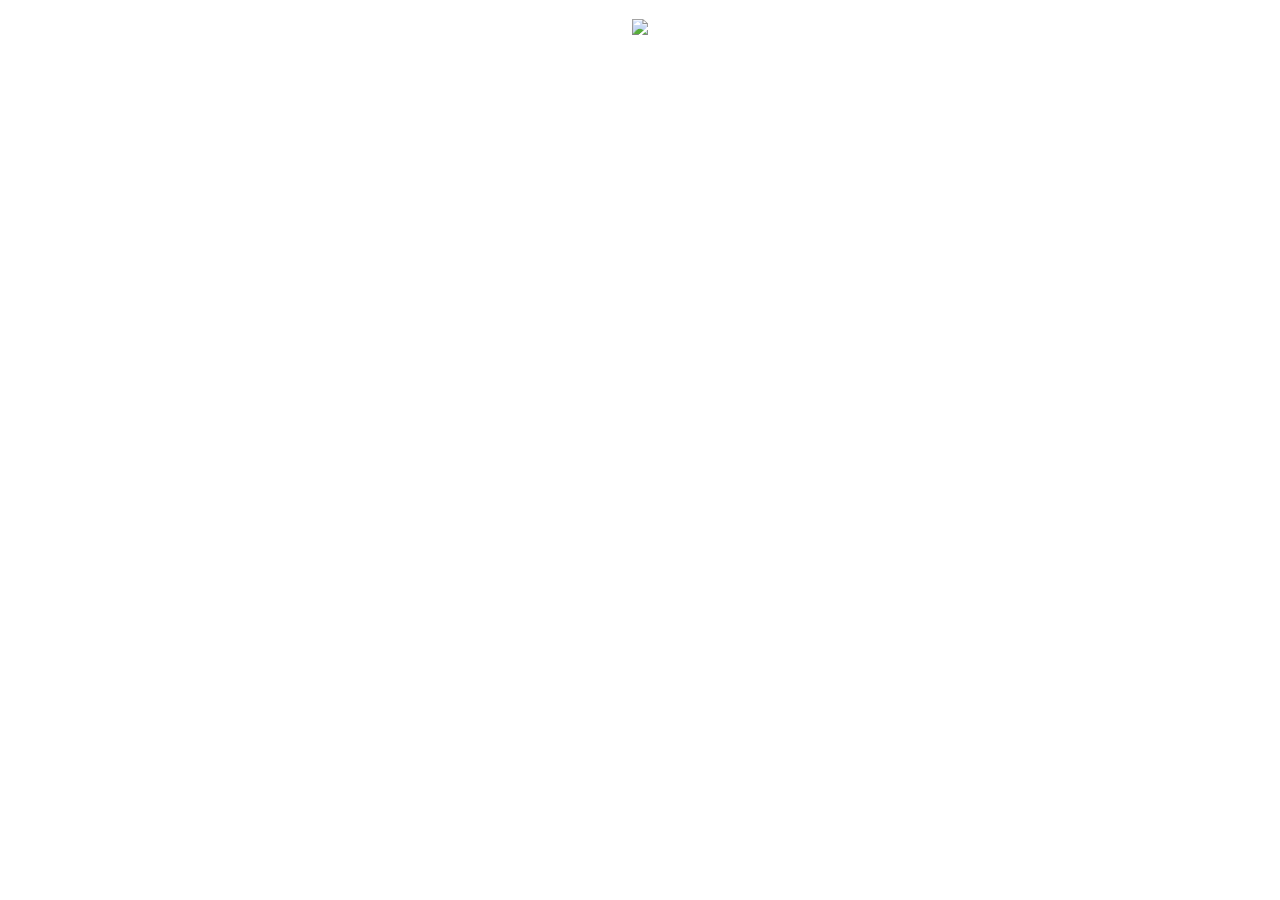
==== TO DO project/index.html @ 6129ac2f "12/27" ====
<!DOCTYPE html>
<html lang="en">
<head>
    <meta charset="UTF-8">
    <meta name="viewport" content="width=device-width, initial-scale=1.0">
    <link rel="stylesheet" href="./style.css">
    <title>Document</title>
</head>
<body>
    <script src="./script.js"></script>
    <div>
       <div class="image"> <img src="https://images.unsplash.com/photo-1469474968028-56623f02e42e?q=80&w=1174&auto=format&fit=crop&ixlib=rb-4.0.3&ixid=M3wxMjA3fDB8MHxwaG90by1wYWdlfHx8fGVufDB8fHx8fA%3D%3D"></div>
        <div class="box1">      
        </div>
        <div class="box2">          
        </div>
        <div class="box3">                      
        </div>
        <div class="box4">          
        </div>
    </div>
</body>
</html>
---- TO DO project/style.css ----
body{
    padding: 10px;
    color: blue;
    text-align: center;
    font-size: larger;
}
.image{
    height: auto;
    width: 100%;
}
.box1{
    height: 100px;
    width: 300px;
    border: 1px;
    border-radius: 2px;
    color: beige;
}
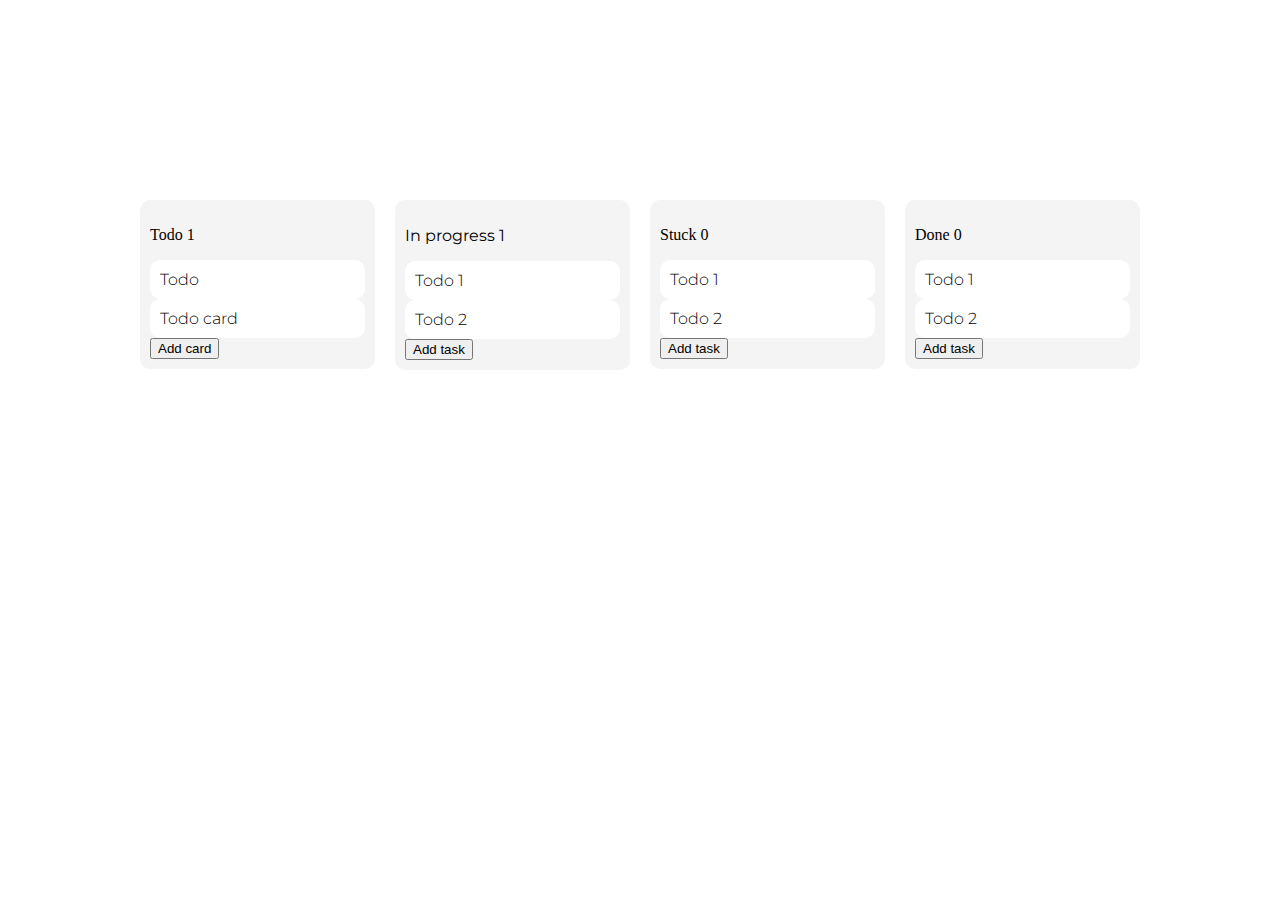
==== commit d626f882: "12/27 TODO" ====
--- a/TO DO project/index.html
+++ b/TO DO project/index.html
@@ -1,23 +1,72 @@
 <!DOCTYPE html>
 <html lang="en">
-<head>
-    <meta charset="UTF-8">
-    <meta name="viewport" content="width=device-width, initial-scale=1.0">
-    <link rel="stylesheet" href="./style.css">
+  <head>
+    <meta charset="UTF-8" />
+    <meta name="viewport" content="width=device-width, initial-scale=1.0" />
+    <link rel="stylesheet" href="./style.css" />
+    <link rel="preconnect" href="https://fonts.googleapis.com" />
+    <link rel="preconnect" href="https://fonts.gstatic.com" crossorigin />
+    <link
+      href="https://fonts.googleapis.com/css2?family=Montserrat:wght@600&display=swap"
+      rel="stylesheet"
+    />
     <title>Document</title>
-</head>
-<body>
+  </head>
+  <body>
+    <div class="board">
+      <div class="list">
+        <p class="taskName">Todo 1</p>
+
+        <div id="todoTasks">
+          <div class="task">Todo</div>
+          <div class="task">Todo card</div>
+        </div>
+
+        <button onclick="showModal()">Add card</button>
+      </div>
+
+      <div class="list">
+        <p class="taskName">In progress 1</p>
+        <div class="task">Todo 1</div>
+        <div class="task">Todo 2</div>
+        <button class="addButton">Add task</button>
+      </div>
+
+      <div class="list">
+        <p class="taskName">Stuck 0</p>
+        <div class="task">Todo 1</div>
+        <div class="task">Todo 2</div>
+        <button class="addButton">Add task</button>
+      </div>
+
+      <div class="list">
+        <p class="taskName">Done 0</p>
+        <div class="task">Todo 1</div>
+        <div class="task">Todo 2</div>
+        <button class="addButton">Add task</button>
+      </div>
+    </div>
+
+    <div class="modal" id="modaId">
+      <div class="modal-bg" onclick="hideModal()"></div>
+      <div class="modal-content">
+        <div>
+          <label for="taskTitle"> Title</label>
+          <br />
+          <input type="text" id="taskTitle" />
+        </div>
+        <div>
+          <label for="taskDescription">Description</label>
+          <br />
+          <textarea id="taskDescription"></textarea>
+        </div>
+        <div>
+          <button onclick="addTask()">Add task</button>
+          <button onclick="hideModal()">Close</button>
+        </div>
+      </div>
+    </div>
+
     <script src="./script.js"></script>
-    <div>
-       <div class="image"> <img src="https://images.unsplash.com/photo-1469474968028-56623f02e42e?q=80&w=1174&auto=format&fit=crop&ixlib=rb-4.0.3&ixid=M3wxMjA3fDB8MHxwaG90by1wYWdlfHx8fGVufDB8fHx8fA%3D%3D"></div>
-        <div class="box1">      
-        </div>
-        <div class="box2">          
-        </div>
-        <div class="box3">                      
-        </div>
-        <div class="box4">          
-        </div>
-    </div>
-</body>
-</html>+  </body>
+</html>
--- a/TO DO project/style.css
+++ b/TO DO project/style.css
@@ -1,17 +1,47 @@
-body{
-    padding: 10px;
-    color: blue;
-    text-align: center;
-    font-size: larger;
+html {
+  background-image: url(https://images.unsplash.com/photo-1469474968028-56623f02e42e?q=80&w=1174&auto=format&fit=crop&ixlib=rb-4.0.3&ixid=M3wxMjA3fDB8MHxwaG90by1wYWdlfHx8fGVufDB8fHx8fA%3D%3D);
+  background-size: cover;
 }
-.image{
-    height: auto;
-    width: 100%;
+
+.board {
+  display: flex;
+  width: 1000px;
+  margin: 200px auto 200px;
+  gap: 20px;
+  align-items: flex-start;
 }
-.box1{
-    height: 100px;
-    width: 300px;
-    border: 1px;
-    border-radius: 2px;
-    color: beige;
-}+
+.list {
+  flex: 1;
+  background-color: #f4f4f4;
+  border-radius: 10px;
+  padding: 10px;
+}
+
+.task {
+  background-color: #ffffff;
+  padding: 10px;
+  border-radius: 10px;
+  font-family: "Montserrat", Arial, sans-serif;
+  font-weight: 300;
+}
+
+.modal {
+  position: fixed;
+  inset: 0;
+  display: none;
+  justify-content: center;
+  align-items: center;
+}
+
+.modal-bg {
+  position: absolute;
+  inset: 0;
+  background-color: rgb(0, 0, 0, 0.5);
+}
+.modal-content {
+  position: relative;
+  background-color: #f4f4f4;
+  padding: 15px;
+  border-radius: 15px;
+}
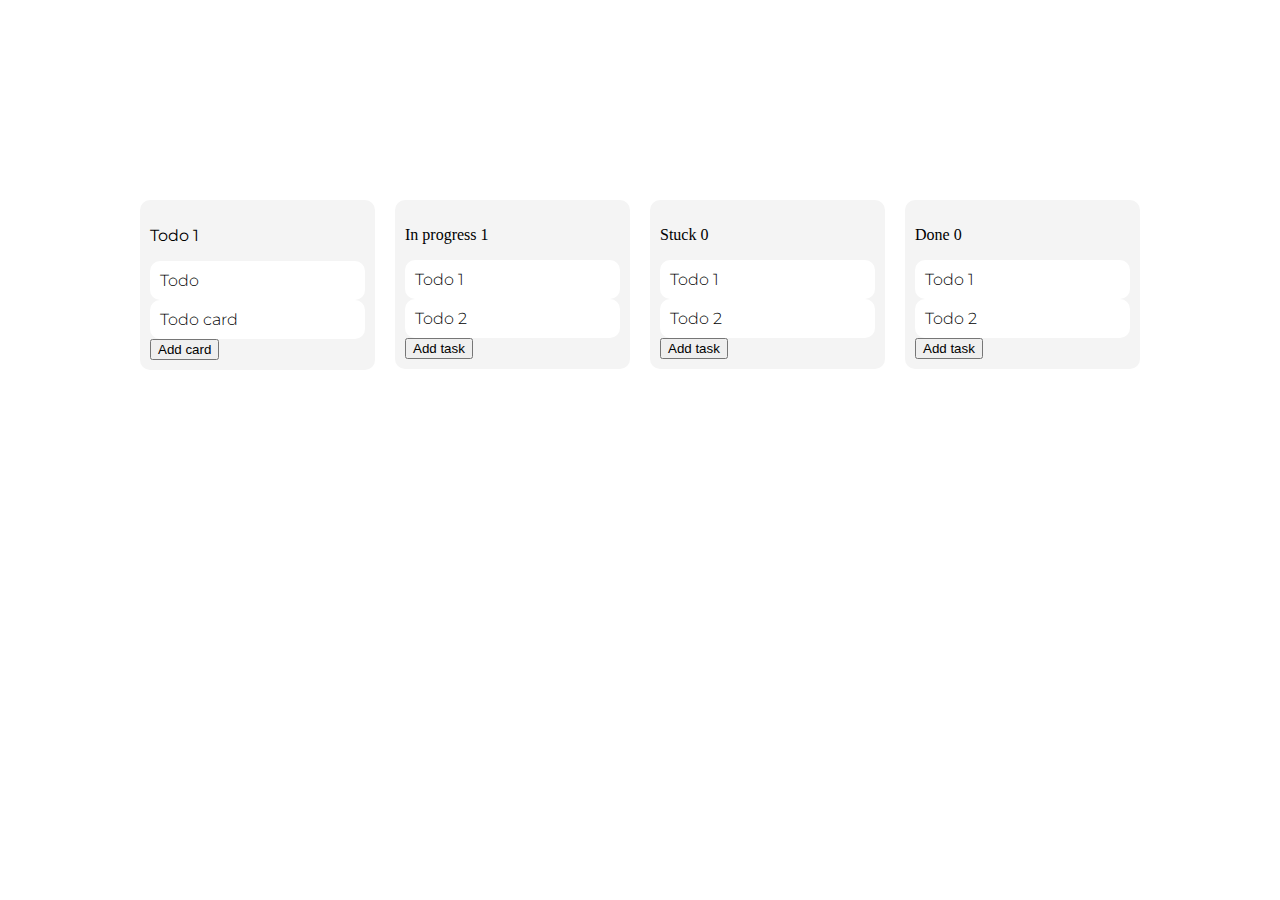
==== commit 3418a37f: "todo" ====
--- a/TO DO project/index.html
+++ b/TO DO project/index.html
@@ -15,32 +15,30 @@
   <body>
     <div class="board">
       <div class="list">
-        <p class="taskName">Todo 1</p>
-
+        <p>Todo 1</p>
         <div id="todoTasks">
           <div class="task">Todo</div>
           <div class="task">Todo card</div>
         </div>
-
         <button onclick="showModal()">Add card</button>
       </div>
 
       <div class="list">
-        <p class="taskName">In progress 1</p>
+        <p>In progress 1</p>
         <div class="task">Todo 1</div>
         <div class="task">Todo 2</div>
         <button class="addButton">Add task</button>
       </div>
 
       <div class="list">
-        <p class="taskName">Stuck 0</p>
+        <p>Stuck 0</p>
         <div class="task">Todo 1</div>
         <div class="task">Todo 2</div>
         <button class="addButton">Add task</button>
       </div>
 
       <div class="list">
-        <p class="taskName">Done 0</p>
+        <p>Done 0</p>
         <div class="task">Todo 1</div>
         <div class="task">Todo 2</div>
         <button class="addButton">Add task</button>
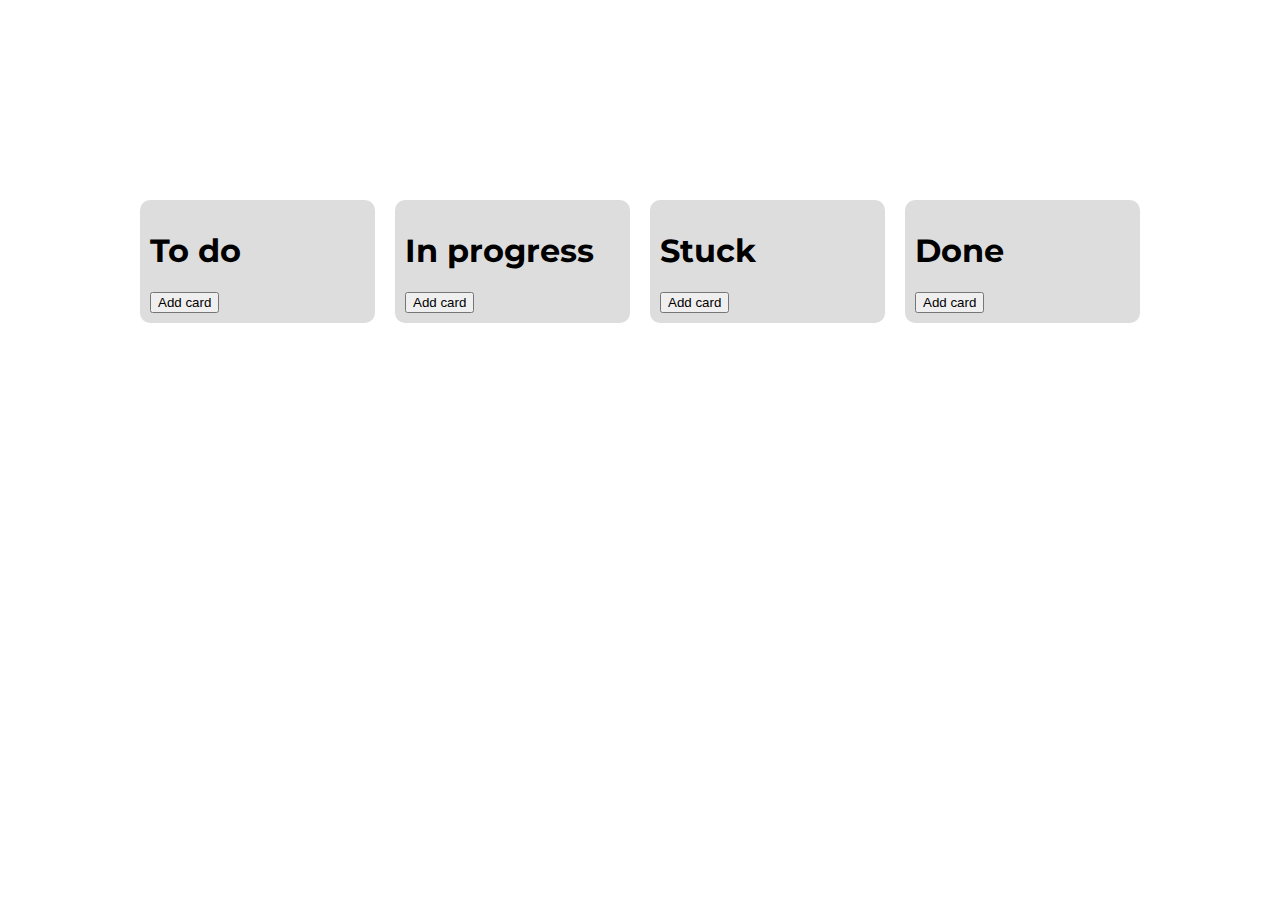
==== commit 3a8979a2: "12.28" ====
--- a/TO DO project/index.html
+++ b/TO DO project/index.html
@@ -10,42 +10,44 @@
       href="https://fonts.googleapis.com/css2?family=Montserrat:wght@600&display=swap"
       rel="stylesheet"
     />
+    <link
+      rel="stylesheet"
+      href="https://cdnjs.cloudflare.com/ajax/libs/font-awesome/6.5.1/css/all.min.css"
+      integrity="sha512-DTOQO9RWCH3ppGqcWaEA1BIZOC6xxalwEsw9c2QQeAIftl+Vegovlnee1c9QX4TctnWMn13TZye+giMm8e2LwA=="
+      crossorigin="anonymous"
+      referrerpolicy="no-referrer"
+    />
     <title>Document</title>
   </head>
   <body>
     <div class="board">
       <div class="list">
-        <p>Todo 1</p>
-        <div id="todoTasks">
-          <div class="task">Todo</div>
-          <div class="task">Todo card</div>
-        </div>
-        <button onclick="showModal()">Add card</button>
+        <h1 style="font-family: Montserrat, Arial, sans-serif">To do</h1>
+        <div id="todoTasks"></div>
+        <button onclick="showModal('todoTasks')">Add card</button>
       </div>
 
       <div class="list">
-        <p>In progress 1</p>
-        <div class="task">Todo 1</div>
-        <div class="task">Todo 2</div>
-        <button class="addButton">Add task</button>
+        <h1 style="font-family: Montserrat, Arial, sans-serif">In progress</h1>
+        <div id="progressTasks"></div>
+        <i class="fa-solid fa-circle-check"></i>
+        <button onclick="showModal('progressTasks')">Add card</button>
       </div>
 
       <div class="list">
-        <p>Stuck 0</p>
-        <div class="task">Todo 1</div>
-        <div class="task">Todo 2</div>
-        <button class="addButton">Add task</button>
+        <h1 style="font-family: Montserrat, Arial, sans-serif">Stuck</h1>
+        <div id="stuckTasks"></div>
+        <button onclick="showModal('stuckTasks')">Add card</button>
       </div>
 
       <div class="list">
-        <p>Done 0</p>
-        <div class="task">Todo 1</div>
-        <div class="task">Todo 2</div>
-        <button class="addButton">Add task</button>
+        <h1 style="font-family: Montserrat, Arial, sans-serif">Done</h1>
+        <div id="doneTasks"></div>
+        <button onclick="showModal('doneTasks')">Add card</button>
       </div>
     </div>
 
-    <div class="modal" id="modaId">
+    <div class="modal" id="createModal">
       <div class="modal-bg" onclick="hideModal()"></div>
       <div class="modal-content">
         <div>
@@ -53,10 +55,30 @@
           <br />
           <input type="text" id="taskTitle" />
         </div>
+
         <div>
           <label for="taskDescription">Description</label>
           <br />
           <textarea id="taskDescription"></textarea>
+          <div>
+            <label for="taskPriority">Priority: </label>
+            <select id="taskPriority">
+              <option>Low</option>
+              <option>Medium</option>
+              <option>High</option>
+              <option>Urgent</option>
+            </select>
+          </div>
+
+          <div>
+            <label for="taskStatus">Status: </label>
+            <select id="taskStatus">
+              <option value="todoTasks">Todo</option>
+              <option value="progressTasks">In progress</option>
+              <option value="stuckTasks">Stuck</option>
+              <option value="doneTasks">Done</option>
+            </select>
+          </div>
         </div>
         <div>
           <button onclick="addTask()">Add task</button>
--- a/TO DO project/style.css
+++ b/TO DO project/style.css
@@ -13,17 +13,18 @@
 
 .list {
   flex: 1;
-  background-color: #f4f4f4;
+  background-color: #dedddd;
   border-radius: 10px;
   padding: 10px;
 }
 
 .task {
-  background-color: #ffffff;
-  padding: 10px;
+  background-color: #fcfcfc;
+  padding: 10px 10px 10px;
   border-radius: 10px;
   font-family: "Montserrat", Arial, sans-serif;
-  font-weight: 300;
+  font-weight: 250;
+  margin-bottom: 15px;
 }
 
 .modal {
@@ -45,3 +46,9 @@
   padding: 15px;
   border-radius: 15px;
 }
+
+.taskHtml {
+  display: flex;
+  justify-content: space-between;
+  align-items: center;
+}
